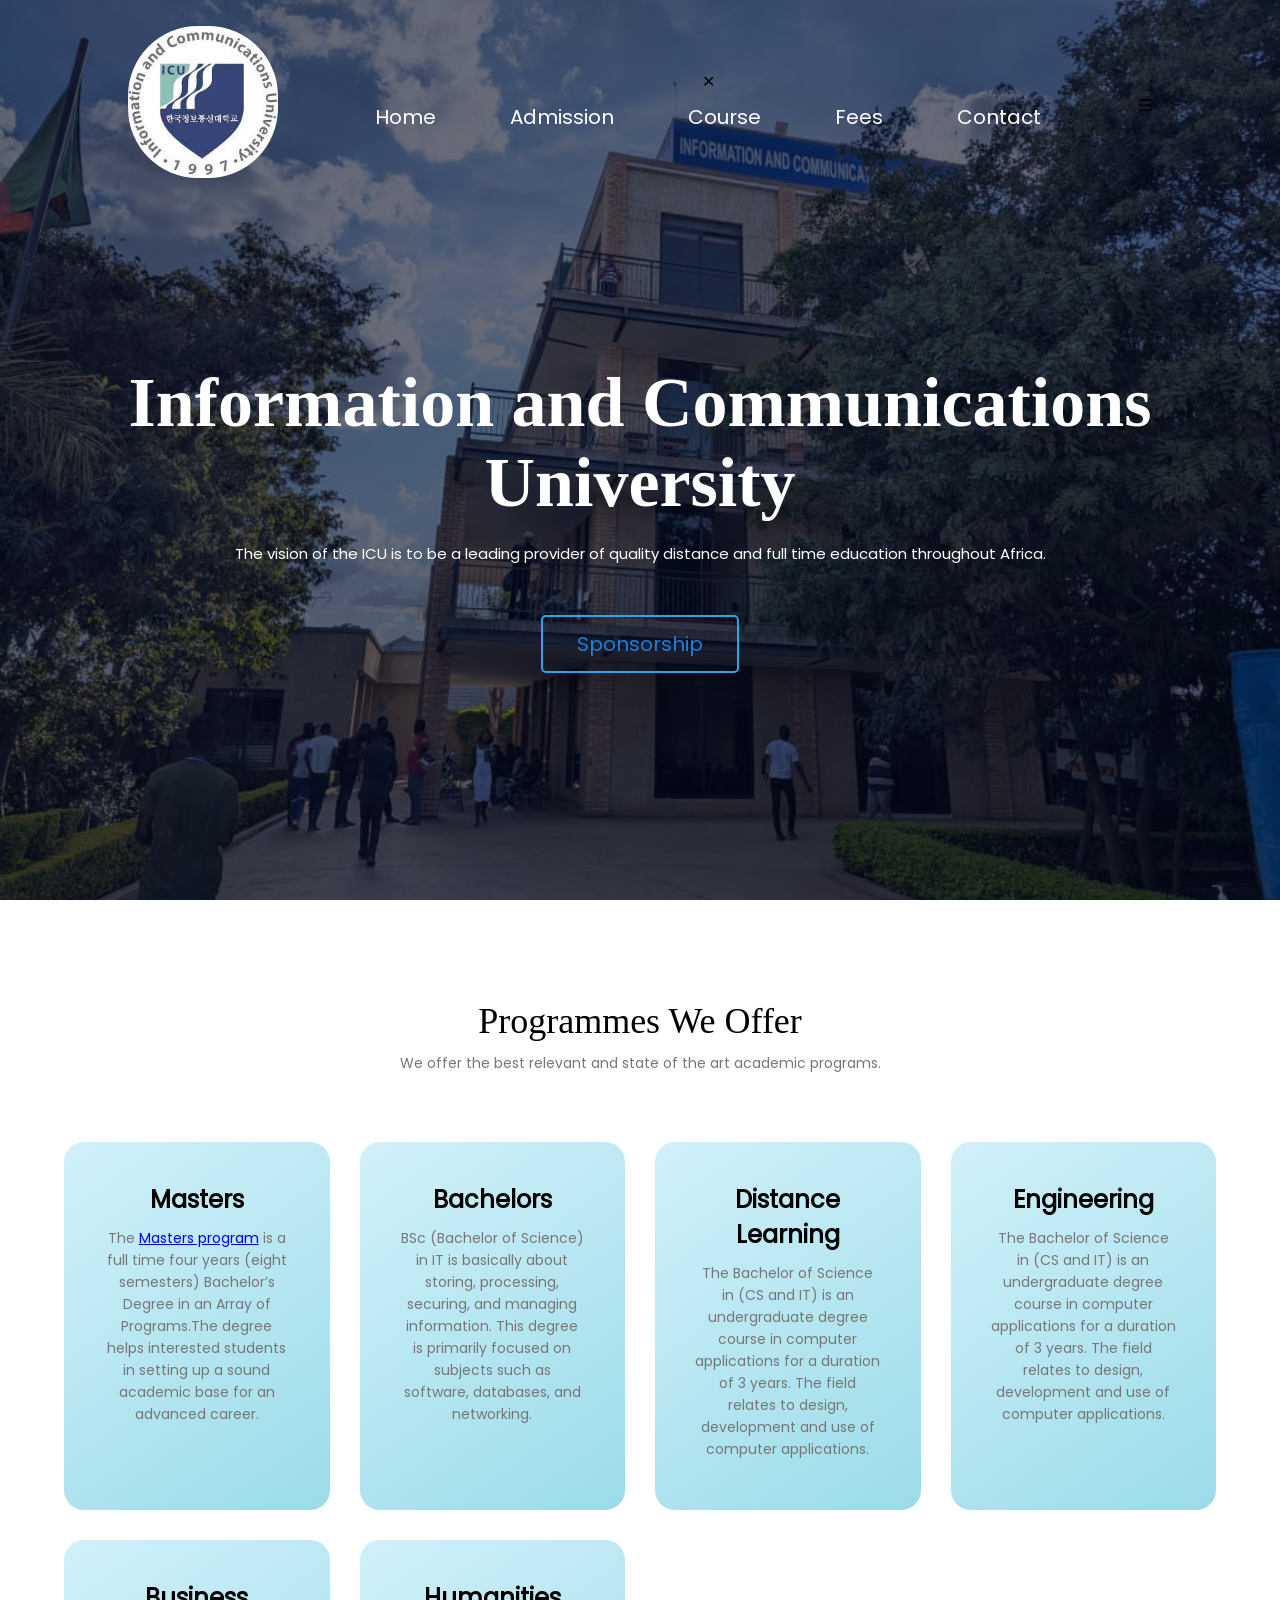
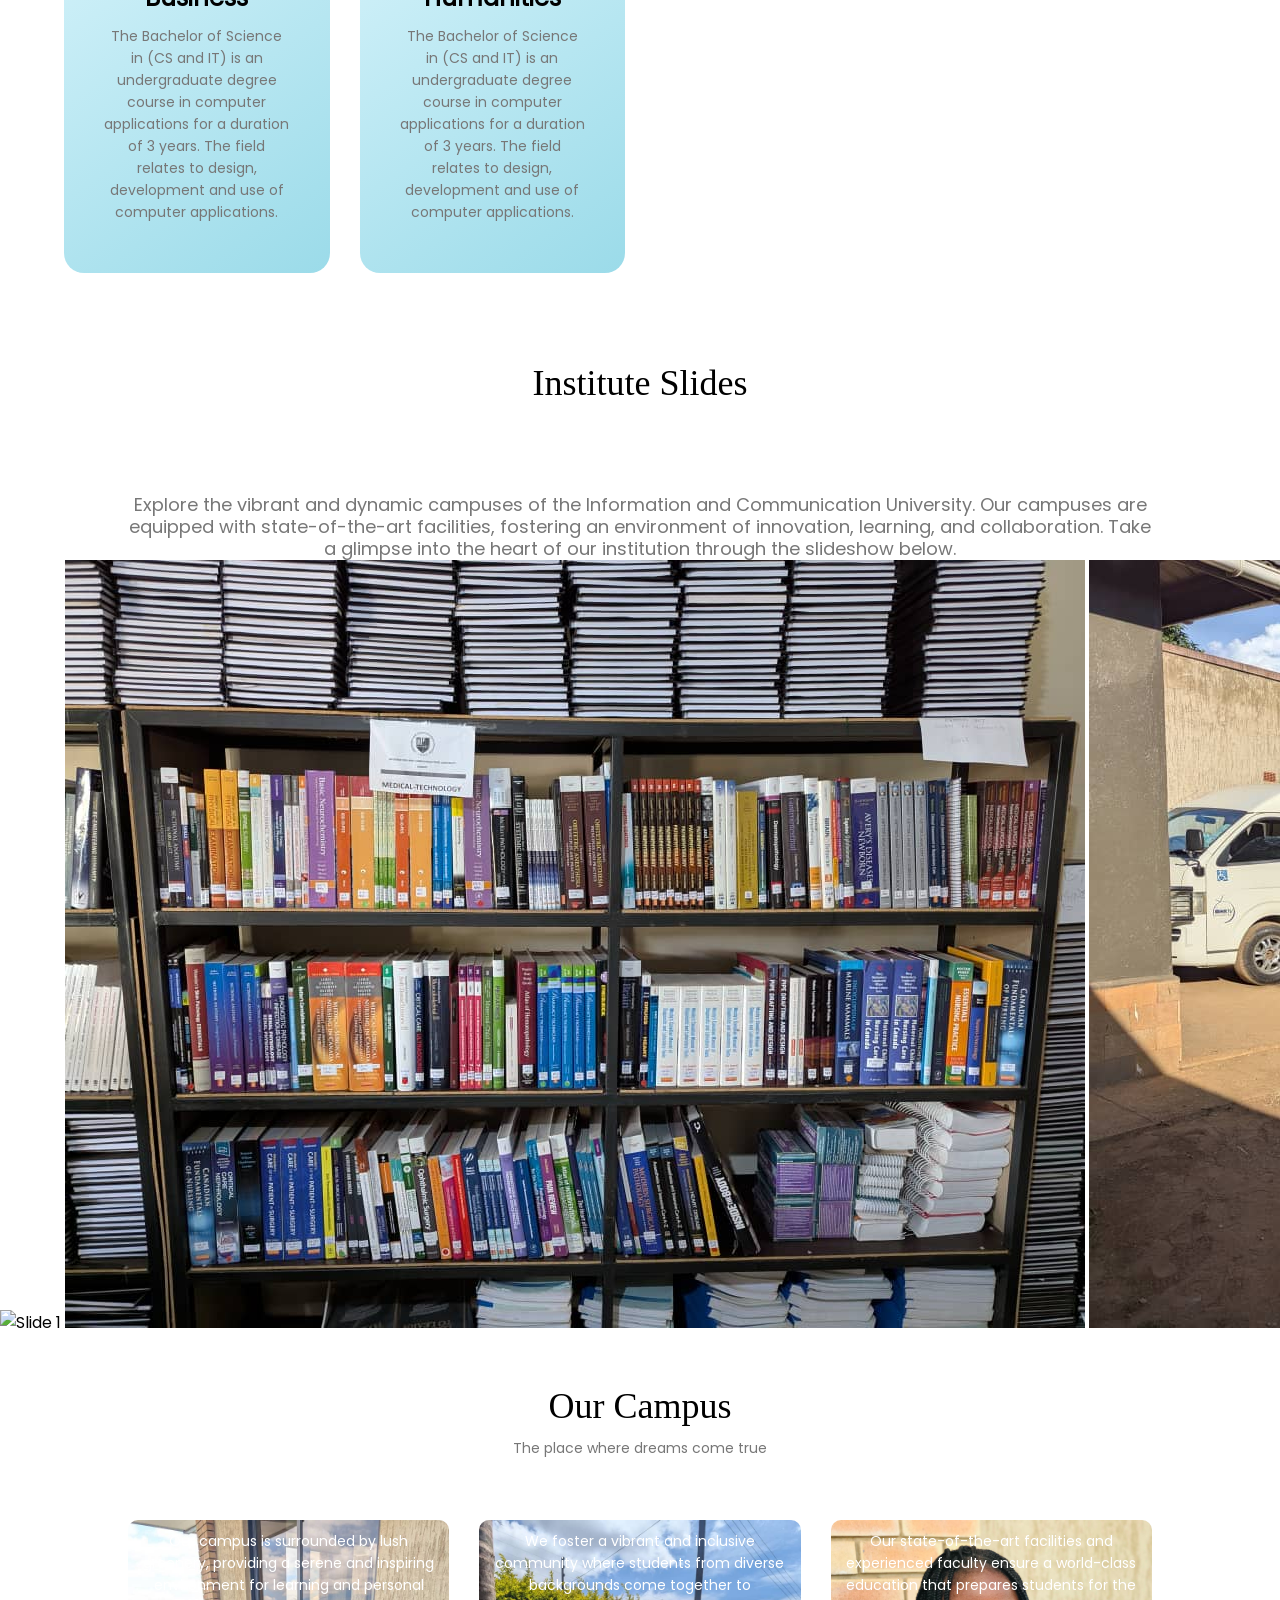
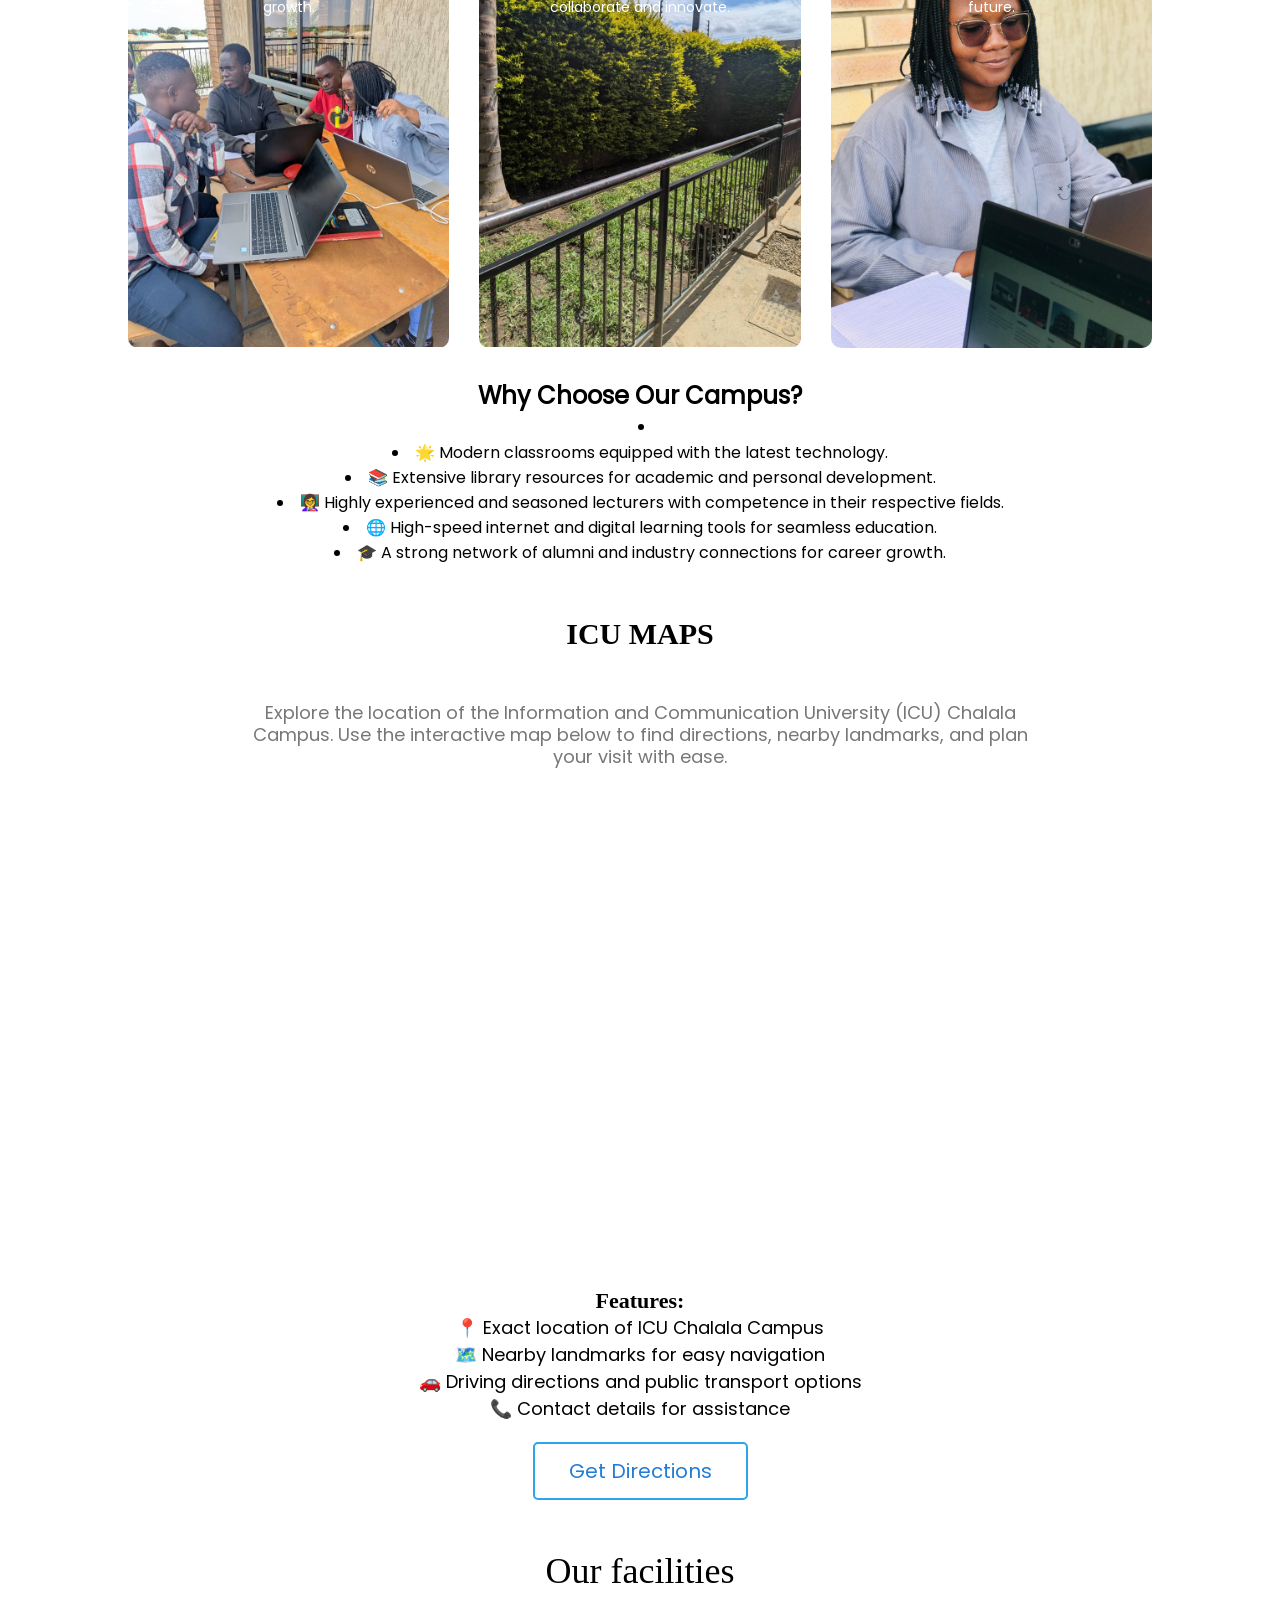
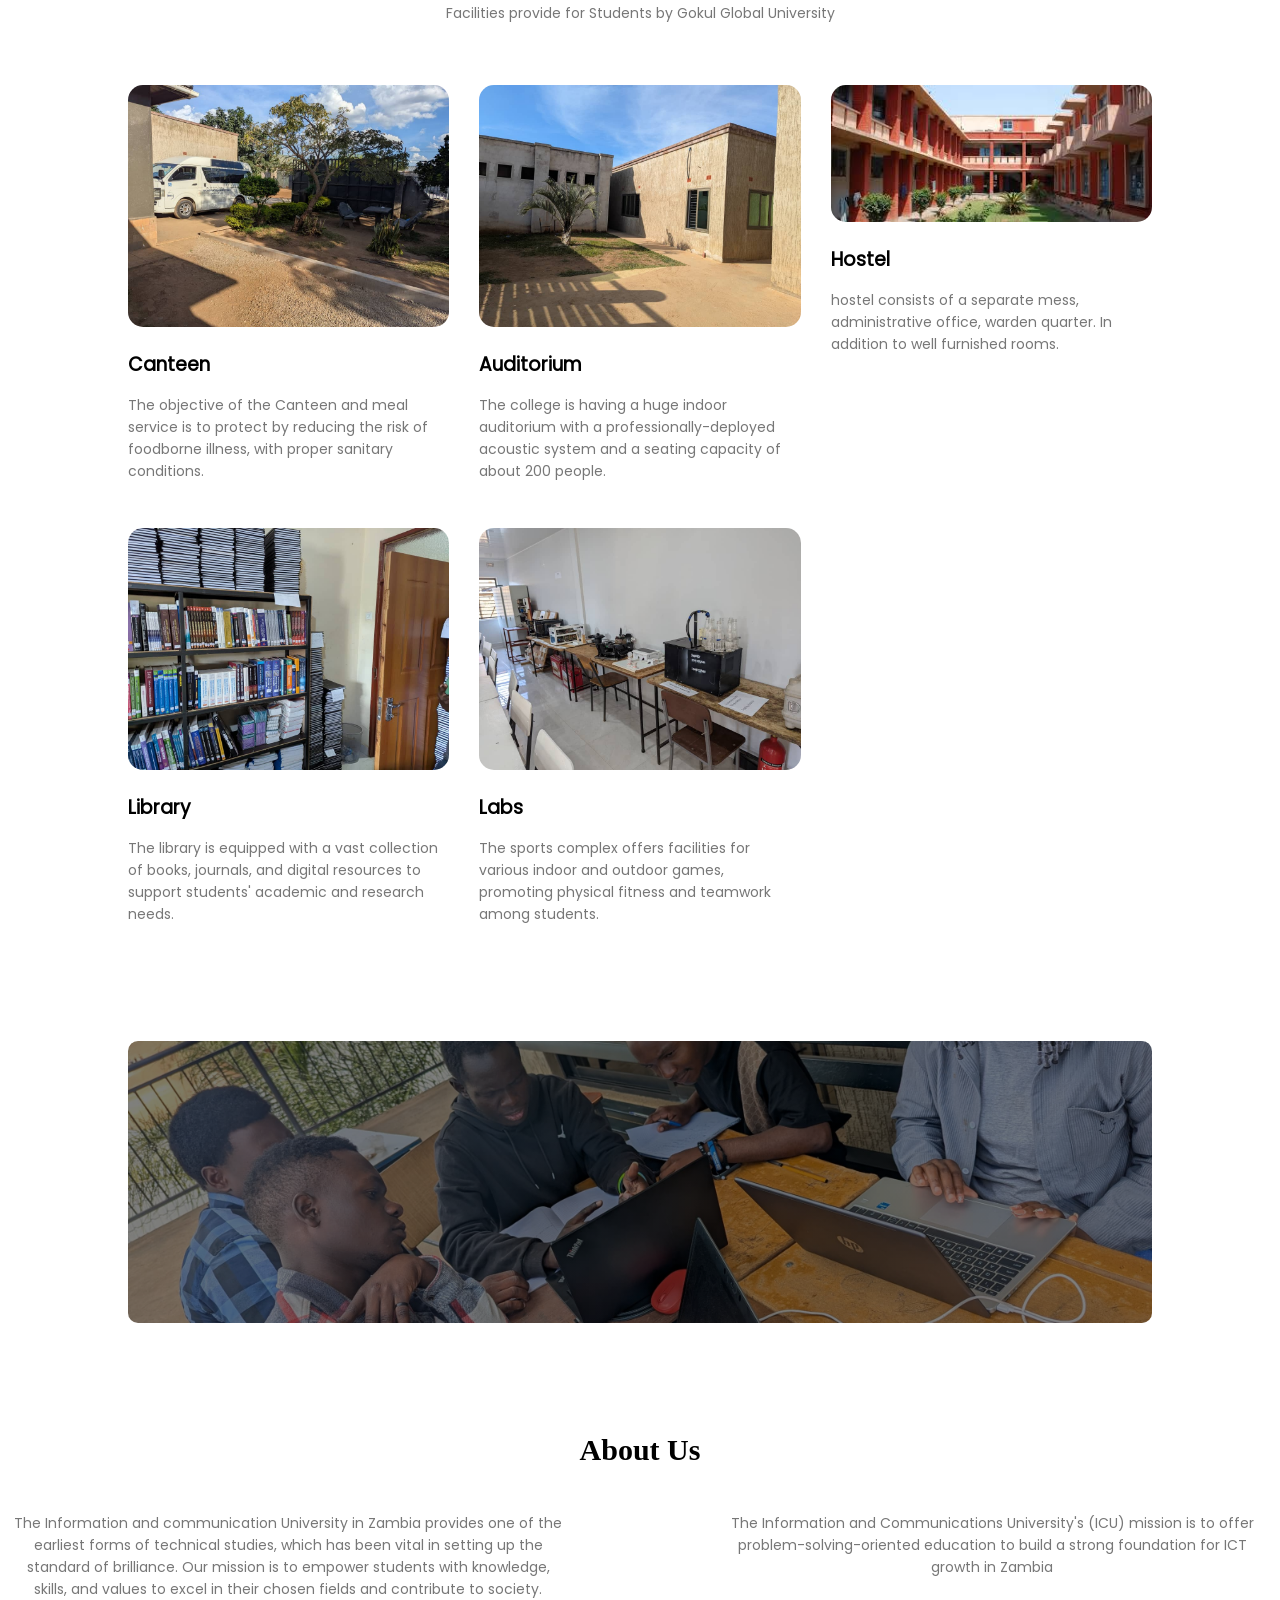
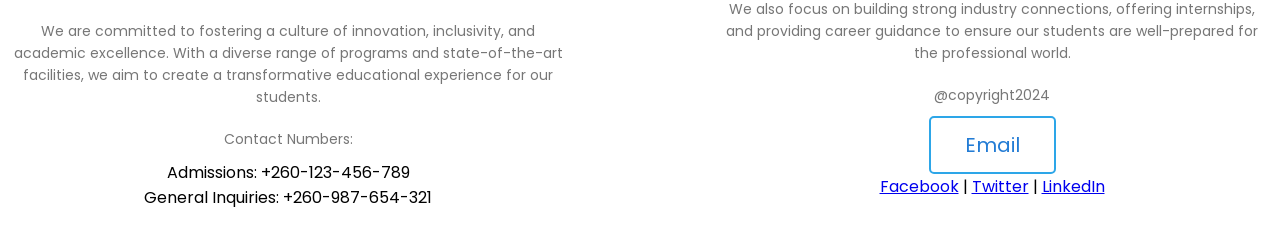
==== icuproject_distance-main - Copy/index.html @ 7f90d85c "Add files via upload" ====
<!DOCTYPE html>
<html lang="en">
<head>
    
    <meta name="viewport"content="width=device-width, initial-scale=1.0, maximum-scale=1.0, user-scalable=0">
    <meta name="description" content="The Information and Communications University (ICU) is registered with the Higher Education Authority (HEA), under the Ministry of Higher Education to offer distance (e-Learning), and full-time education in Zambia.">
    <meta name="keywords" content="information and communication Zambia">
    <meta name="author" content="ICU Zambia">

    <title>ICU Zambia</title>
    
    <link rel="stylesheet" href="css/main_style.css">
    <link rel="shortcut icon" href="image/favicon.ico" type="image/svg+xml">
    <link rel="stylesheet" href="slideshow.css">
    <link rel="stylesheet" href="styles.css/">

    <script src="slideshow.js" defer></script>
</head>
<body>
    
    <section class="header">
        <nav>
            
            <a href="index.html"><img src="image/icu logo 2.jpeg" id="logo-img" style ="border-radius:70px ;"></a>

            <div class="nav-links" id="navLinks">

                


                <span class="icon" onclick="hidemenu()">&#10005;</span>
                <ul>
                    <li><a href="index.html">Home</a></li>
                    <li><a href="RegistrationForm.html" target="_blank">Admission</a></li>
                    <li><a href="#course_call">Course</a></li>
                    <li><a href="fees_page.html">Fees</a></li>
                    <li><a href="Contact_page.html">Contact</a></li>
                </ul>
            </div> 
            <span class="icon" onclick="showmenu()">&#9776;</span>
        </nav>
       
        <div class="text-box">
            <h1>Information and Communications<br> University</h1>
            <p>The vision of the ICU is to be a leading provider of quality distance and full time education throughout Africa.</p>
            
            <a href="https://www.icuzambia.net/aims/sponsorship/" target="_blank" class="hero-btn">Sponsorship</a>
        </div>
    </section>

    <!--Course of Collage-->


    <section class="course" id="course_call">
        <h1>Programmes We Offer</h1>
        <p>We offer the best relevant and state of the art academic programs. </p>



        <div class="row">
            <div class="course-col">
                <h2>Masters</h2>
                <p>The  
                    <a href="https://www.icuzambia.net/aims/sponsorship/" target="_blank" class="#">Masters program</a> is a full time four years (eight semesters) Bachelor’s Degree in an Array of Programs.The degree helps interested students in setting up a sound academic base for an advanced career.</p>
            </div>

            <div class="course-col">
                <h2>Bachelors</h2>
                <p>BSc (Bachelor of Science) in IT is basically about storing, processing, securing, and managing information. This degree is primarily focused on subjects such as software, databases, and networking. </p>
            </div>

            <div class="course-col">
                <h2>Distance Learning</h2>
                <p>The Bachelor of Science in (CS and IT) is an undergraduate degree course in computer applications for a duration of 3 years. The field relates to design, development and use of computer applications. </p>
            </div>

            <div class="course-col">
                <h2>Engineering</h2>
                <p>The Bachelor of Science in (CS and IT) is an undergraduate degree course in computer applications for a duration of 3 years. The field relates to design, development and use of computer applications. </p>
            </div>

            <div class="course-col">
                <h2>Business</h2>
                <p>The Bachelor of Science in (CS and IT) is an undergraduate degree course in computer applications for a duration of 3 years. The field relates to design, development and use of computer applications. </p>
            </div>

            <div class="course-col">
                <h2>Humanities</h2>
                <p>The Bachelor of Science in (CS and IT) is an undergraduate degree course in computer applications for a duration of 3 years. The field relates to design, development and use of computer applications. </p>
            </div>
           
            


        </div>
    </section>

    <!--ICU Information Slides-->
    <section class="ICU-info">
        <h1 style="text-align: center; padding: 7%;">Institute Slides</h1>
        <p style="text-align: center; font-size: 18px; padding: 0 10%;">Explore the vibrant and dynamic campuses of the Information and Communication University. Our campuses are equipped with state-of-the-art facilities, fostering an environment of innovation, learning, and collaboration. Take a glimpse into the heart of our institution through the slideshow below.</p>
        <div class="slideshow">
            <div class="slides">    
                <img src="image/Slide 1.jpg" alt="Slide 1">
                <img src="image/Slide 2.jpg" alt="Slide 2">
                <img src="image/Slide 3.jpg" alt="Slide 3">
                <!-- <img src="image/Slide 4.jpg" alt="Slide 4">
                <img src="image/Slide 5.jpg" alt="Slide 5"> -->
            </div>
        </div>
    </section>
    
     
      



    <!--Campus Section-->

    <section class="campus">
        <h1> Our Campus</h1>
        <p>The place where dreams come true</p> 

        <div class="row">
            <div class="campus-col">
            <img src="image/icu e1.jpg" alt="">
            <div class="layer">
                <h3>Environment</h3>
                <p style="color: white;">Our campus is surrounded by lush greenery, providing a serene and inspiring environment for learning and personal growth.</p>
            </div>
            </div>

            <div class="campus-col">
            <img src="image/icu c1.jpg" alt="">
            <div class="layer">
                <h3>Community</h3>
                <p style="color: white;">We foster a vibrant and inclusive community where students from diverse backgrounds come together to collaborate and innovate.</p>
            </div>
            </div>

            <div class="campus-col">
            <img src="image/icu selfie.jpg" alt="">
            <div class="layer">
                <h3>Education</h3>
                <p style="color: white;">Our state-of-the-art facilities and experienced faculty ensure a world-class education that prepares students for the future.</p>
            </div>
            </div>
        </div>

        <div class="additional-info">
            <h2>Why Choose Our Campus?</h2>
            <li style="list-style-type: disc; padding-left: 20px; font-size: 18px;">
            <li>🌟 Modern classrooms equipped with the latest technology.</li>
            <li>📚 Extensive library resources for academic and personal development.</li>
            <li>👩‍🏫 Highly experienced and seasoned lecturers with competence in their respective fields.</li>
            <li>🌐 High-speed internet and digital learning tools for seamless education.</li>
            <li>🎓 A strong network of alumni and industry connections for career growth.</li>
            </li>
        </div>

        

        <style>
            @keyframes fadeIn {
            from {
                opacity: 0;
                transform: translateY(20px);
            }
            to {
                opacity: 1;
                transform: translateY(0);
            }
            }
        </style>
            <section>
                <h4 style="padding: 5%; font-family: serif; font-size: 30px;">ICU MAPS</h4>
                <p style="text-align: center; font-size: 18px; padding: 0 10%;">Explore the location of the Information and Communication University (ICU) Chalala Campus. Use the interactive map below to find directions, nearby landmarks, and plan your visit with ease.</p>
                <iframe src="https://www.google.com/maps/embed?pb=!1m18!1m12!1m3!1d3844.9354498606367!2d28.34540577348822!3d-15.487903915479556!2m3!1f0!2f0!3f0!3m2!1i1024!2i768!4f13.1!3m3!1m2!1s0x19408de3e3bff057%3A0x3b20e6a478a1735!2sInformation%20and%20Communication%20University(ICU)%20Chalala%20campus!5e0!3m2!1sen!2szm!4v1744262246088!5m2!1sen!2szm" width="1320" height="500" style="border:0; margin: 0 auto; display: block;" allowfullscreen="" loading="lazy" referrerpolicy="no-referrer-when-downgrade"></iframe>
                <div style="text-align: center; margin-top: 20px;">
                    <h5 style="font-size: 22px; font-family: serif;">Features:</h5>
                    <ul style="list-style-type: none; padding: 0; font-size: 18px;">
                        <li>📍 Exact location of ICU Chalala Campus</li>
                        <li>🗺️ Nearby landmarks for easy navigation</li>
                        <li>🚗 Driving directions and public transport options</li>
                        <li>📞 Contact details for assistance</li>
                    </ul>
                    <a href="https://www.google.com/maps/dir//Information+and+Communication+University(ICU)+Chalala+campus" target="_blank" class="hero-btn" style="margin-top: 20px; display: inline-block;">Get Directions</a>
                </div>
            </section>
    </section>

    <!--Facilities Section-->

    <section class="facilities">
        <h1> Our facilities</h1>
        <p>Facilities provide for Students by Gokul Global University</p>

        <div class="row">
            <div class="facilities-col">
                <img src="image/icu cc1.jpg" alt="">
                <h3>Canteen</h3>
                <p>The objective of the Canteen and meal service is to protect by reducing the risk of foodborne illness, with proper sanitary conditions.</p>
            </div>

            <div class="facilities-col">
                <img src="image/icu main hall.jpg" alt="">
                <h3>Auditorium</h3>
                <p>The college is having a huge indoor auditorium with a professionally-deployed acoustic system and a seating capacity of about 200 people.</p>
            </div>

            <div class="facilities-col">
                <img src="image/icu hostels.jpeg" alt="">
                <h3>Hostel</h3>
                <p>hostel consists of a separate mess, administrative office, warden quarter. In addition to well furnished rooms.</p>
            </div>

            <div class="facilities-col">
                <img src="image/icu Library.jpg" alt="">
                <h3>Library</h3>
                <p>The library is equipped with a vast collection of books, journals, and digital resources to support students' academic and research needs.</p>
            </div>

            <div class="facilities-col">
                <img src="image/ic Labs.jpg" alt="">
                <h3>Labs</h3>
                <p>The sports complex offers facilities for various indoor and outdoor games, promoting physical fitness and teamwork among students.</p>
            </div>
        </div>
    </section>

        <!--Call To Action Section-->

        <section class="ctn">
            <h1> &nbsp; &nbsp;&nbsp;&nbsp;&nbsp;&nbsp;&nbsp;&nbsp;&nbsp;&nbsp;&nbsp;&nbsp;&nbsp;&nbsp;&nbsp;&nbsp; </h1>
        </section>

         <!--Footer-->
        <section class="footer">
            <h4 style="text-align: center; font-family: serif; font-size: 30px; padding: 10px;">About Us</h4>
            <div class="footer-content" style="display: flex; justify-content: space-between;">
                <div class="footer-column" style="width: 45%;">
                    <p> The Information and communication University in Zambia provides one of the earliest forms of technical studies,
                        which has been vital in setting up the standard of brilliance. Our mission is to empower students with
                        knowledge, skills, and values to excel in their chosen fields and contribute to society.</p>
                    <p>We are committed to fostering a culture of innovation, inclusivity, and academic excellence. With a diverse
                        range of programs and state-of-the-art facilities, we aim to create a transformative educational experience
                        for our students.</p>
                    <p>Contact Numbers:</p>
                    <ul>
                        <li>Admissions: +260-123-456-789</li>
                        <li>General Inquiries: +260-987-654-321</li>
                    </ul>
                </div>
                <div class="footer-column" style="width: 45%;">
                    <p>The Information and Communications University's (ICU) mission is to offer problem-solving-oriented education to build a strong foundation for ICT growth in Zambia</p>
                    <p>We also focus on building strong industry connections, offering internships, and providing career guidance
                        to ensure our students are well-prepared for the professional world.</p>
                    <p id="copyright">@copyright2024 </p>
                    <a href="Mailto:icu@icuzambia.net?Subject=Registration" target="_blank" class="hero-btn">Email</a>
                    <div class="social-links">
                        <a href="https://web.facebook.com/icuzambia" target="_blank">Facebook</a> |
                        <a href="https://www.twitter.com" target="_blank">Twitter</a> |
                        <a href="https://www.linkedin.com/school/icuzambia/" target="_blank">LinkedIn</a>
                    </div>
                </div>
            </div>
        </section>
                    

    <!--Javascript is Start-->
    <script src="javascript/main_script.js"></script>
</body>

</html>
---- icuproject_distance-main - Copy/css/main_style.css ----
/* Cascading Style Sheets */

*{
    margin: 0;
    padding: 0;
    box-sizing: border-box;

html, body {
    width: 100;
    height: 100vh;
}
    /* border: 1px solid yellow; */
}

@font-face {
    font-family: myFirstFont;
    src: url(../Poppins/Poppins-Regular.ttf);
}
    @font-face {
    font-family: bold;
    src: url(../Poppins/Poppins-Bold.ttf);
}

@font-face {
    font-family: secound;
    src: url(../Poppins/Poppins-Bold.ttf);
}

h1{
    font-family: semi-bold;
}

body{
    font-family: myFirstFont,Verdana, Geneva, Tahoma, sans-serif;
    cursor:default;
}

    /* Website Scrollerbar */
    body::-webkit-scrollbar {
        width: 7px !important;
        height: 7px !important;
    }
    body::-webkit-scrollbar-track {
        background: rgb(75, 75, 76) !important;
    }
    body::-webkit-scrollbar-thumb {
        background-color: #240e93a4 !important;
        border: 1px solid #10497779 !important;
        border-radius: 1px !important;
    }

.header{
    min-height: 100vh;
    width: 100%;
    background-image: linear-gradient(rgba(4,9,30,0.6),rgba(4,9,30,0.6)),url(../image/icu\ building.jpg);
    background-position: center;
    background-size: cover;
    position: relative;
}
nav{
    display: flex;
    padding: 2% 10%;
    justify-content: space-between;
    align-items: center;
}
nav img{
    width: 150px;
}
.nav-links{
    flex: 1;
    text-align: center;
    
}
.nav-links ul li{
    list-style: none;
    display: inline-block;
    padding: 8px 35px;
    position: relative;
    
}
.nav-links a{
    color: #fff;
    text-decoration: none;
    font-size: 20px;
    
}
.nav-links ul li::after{
    content: '';
    width: 0%;
    height: 2px;
    background: #3b66d1;
    display: block;
    margin: auto;
    transition: 0.5s;
    
}
.nav-links ul li:hover::after{
    width: 100%;
    
}
.text-box{
    width: 90%;
    color: #fff;
    position:absolute;
    top: 30%;
    left: 50%;
    transform: translate(-50%,30%);
    text-align: center;
}
.text-box h1{
    font-size: 70px;
    font-weight: bold;

}
.text-box p{
    margin: 10px 0 40px;
    font-size: 15px;
    color: #fff;
    
}
.hero-btn{
    display: inline-block;
    text-decoration: none;
    color: #237cd5;
    border: 2px solid rgb(45, 166, 232);
    padding: 12px 34px;
    font-size: 20px;
    background: transparent;
    position: relative;
    cursor: pointer;
    border-radius: 5px;
}
.hero-btn:hover{
    color: black;
    border: 2px solid rgb(51, 172, 216);
    background:rgb(33, 122, 194);
    transition: 0.5s;
}



/* Course */

 .course{
    width: 90%;
    margin: auto;
    text-align: center;
    padding-top: 100px; 
    
}
h1{
    font-size: 36px;
    font-weight: 300;
}
p{
    color:#777777;
    font-size: 14px;
    font-weight: 300;
    line-height: 22px;
    padding: 10px;
}
.row{
    display: grid;
    grid-template-columns: repeat(auto-fit, minmax(250px, 1fr));
    gap: 30px;
    margin-top: 5%;
}
    
.course-col{
    background: linear-gradient(145deg, #d1f1f9, #9bdbe9);
    border-radius: 20px;
    padding: 40px 30px;
    box-sizing: border-box;
    transition: transform 0.2s ease, box-shadow 0.3s ease;
}
   
  
h3{
    text-align: center;
    font-weight: 600;
    margin: 10px 0px;
}
.course-col:hover{
    transform: translateY(-10px);
    box-shadow: 0 15px 30px rgba(0,0,0,0.2);
}

    
      


    /*Campus*/


.campus{
    width: 80%;
    margin: auto;
    text-align: center;
    padding-top: 50px;
}
.campus-col{
    flex-basis: 32%;
    border-radius: 10px;
    margin-bottom: 30px;
    position: relative;
    overflow: hidden;
}
.campus-col img{
    width: 100%;
    display: block;
}
.layer{
    background: transparent;
    height: 100%;
    width: 100%;
    position: absolute;
    top: 0%;
    left: 0%;
    transition: 0.5s;
}

.layer:hover{
    background: rgba(0, 245, 253, 0.534);

    /* rgba(253, 0, 0, 0.7); */
}

.layer h3{
    width: 100%;
    font-weight: 500;
    color: #fff;
    font-size: 26px;
    bottom: 0%;
    left: 50%;
    transform: translate(-50%);
    position: absolute;
    opacity: 0;
    transition: 0.5s;
}

.layer:hover h3{
    opacity: 1;
    bottom: 49%;
}

/* Facilities */

.facilities{
    width: 80%;
    margin: auto;
    text-align: center;
    padding-top: 50px;
}

.facilities-col{
    flex-basis: 31%;
    border-radius: 10px;
    margin-bottom: 5%;
    text-align: left;
}
.facilities-col img{
    width: 100%;
    border-radius: 15px;
    transition: 0.5s;
}
.facilities-col p{
    padding: 0%;
}

.facilities-col h3{
    margin-top: 16px;
    margin-bottom: 15px;
    text-align: left;
}

.facilities-col img:hover{
    box-shadow: 3.5px 5px 15px 10px rgba(0, 0, 0, 0.308);
}

/* Call To Action */

.ctn{
    margin: 100px auto;
    width: 80%;
    background-image: linear-gradient(rgba(0,0,0,0.5),rgba(0,0,0,0.5)), url(../image/icu\ hover.jpg);
    background-position: center;
    background-size: cover;
    border-radius: 10px;
    text-align: center;
    padding: 100px 0;
    transition: 0.5s;
}
.ctn h1{
    color: #fff;
    margin-bottom: 40px;
    padding: 0;
}
.ctn:hover{
    margin: 100px auto;
    width: 80%;
    background-image:linear-gradient(rgba(0,0,0,0.3),rgba(0,0,0,0.3)),url(../image/icu\ snapshot.jpg);
    background-position: center;
    background-size: cover;
    border-radius: 10px;
    padding: 100px 0;
    box-shadow: 10px 10px 24px 0px rgba(0, 0, 0, 0.664);
}


/* Footer */

.footer{
    width: 100%;
    text-align: center;
    padding: 30px 0;
    margin-top: -50px;
}

.footer h4{
    margin-bottom: 25px;
    margin-top: 20px;
    font-weight: 600;
} 

/* Media query for responsive */

@media (max-width: 700px) {

    *{
        overflow-x: hidden;
        margin: 0;
        padding: 0;
    
    }
    #logo-img{
        padding: 10px;
    }
    .text-box h1{
       font-size: 30px;
       font-weight: bold;
    }
    .text-box p{
        font-size: 12px;
    }
    .nav-links ul li{
        display: block;
    }
    .nav-links{
        position: absolute;
        background: #f44336;
        height: 100vh;
        width: 200px;
        top: 0%;
        right: -200px;
        text-align: left;
        z-index: 2;
        transition: 1s;
    }
    .icon{
        display: block;
        color: #fff;
        margin: 10px;
        font-size: 25px;
        cursor: pointer;
    }
    .nav-links ul{
        padding: 30px;
    }

    /*Course in Media query*/
   
    .course-col{
        margin: 10px 10px;
    }
    .row{
        flex-direction: column;  
    }   
    .course-col:hover{
        box-shadow: 3px 3px 0.5px 0.5px rgba(0, 0, 0, 0.486);
    }
        /* Facilities */
    .facilities-col img:hover{
        box-shadow:none;
    }

    /* Call To Action in Media query*/
    .ctn h1{
        font-size: 24px;
    }
}

/* Media query is Close*/
---- icuproject_distance-main - Copy/slideshow.css ----
.slideshow-container {
  width: 100%;
  overflow: hidden;
  position: fixed;
}

.slide img {
  flex-shrink: 0;
}

.slideshow {
  display: flex;
  width: 200%;
  animation: slide-animation 20s linear infinite;
  
}

.slide {
  flex: 0 0 100%;
}

@keyframes slide-animation {
  0% { transform: translateX(0); }
  100% { transform: translateX(-50%); }
}
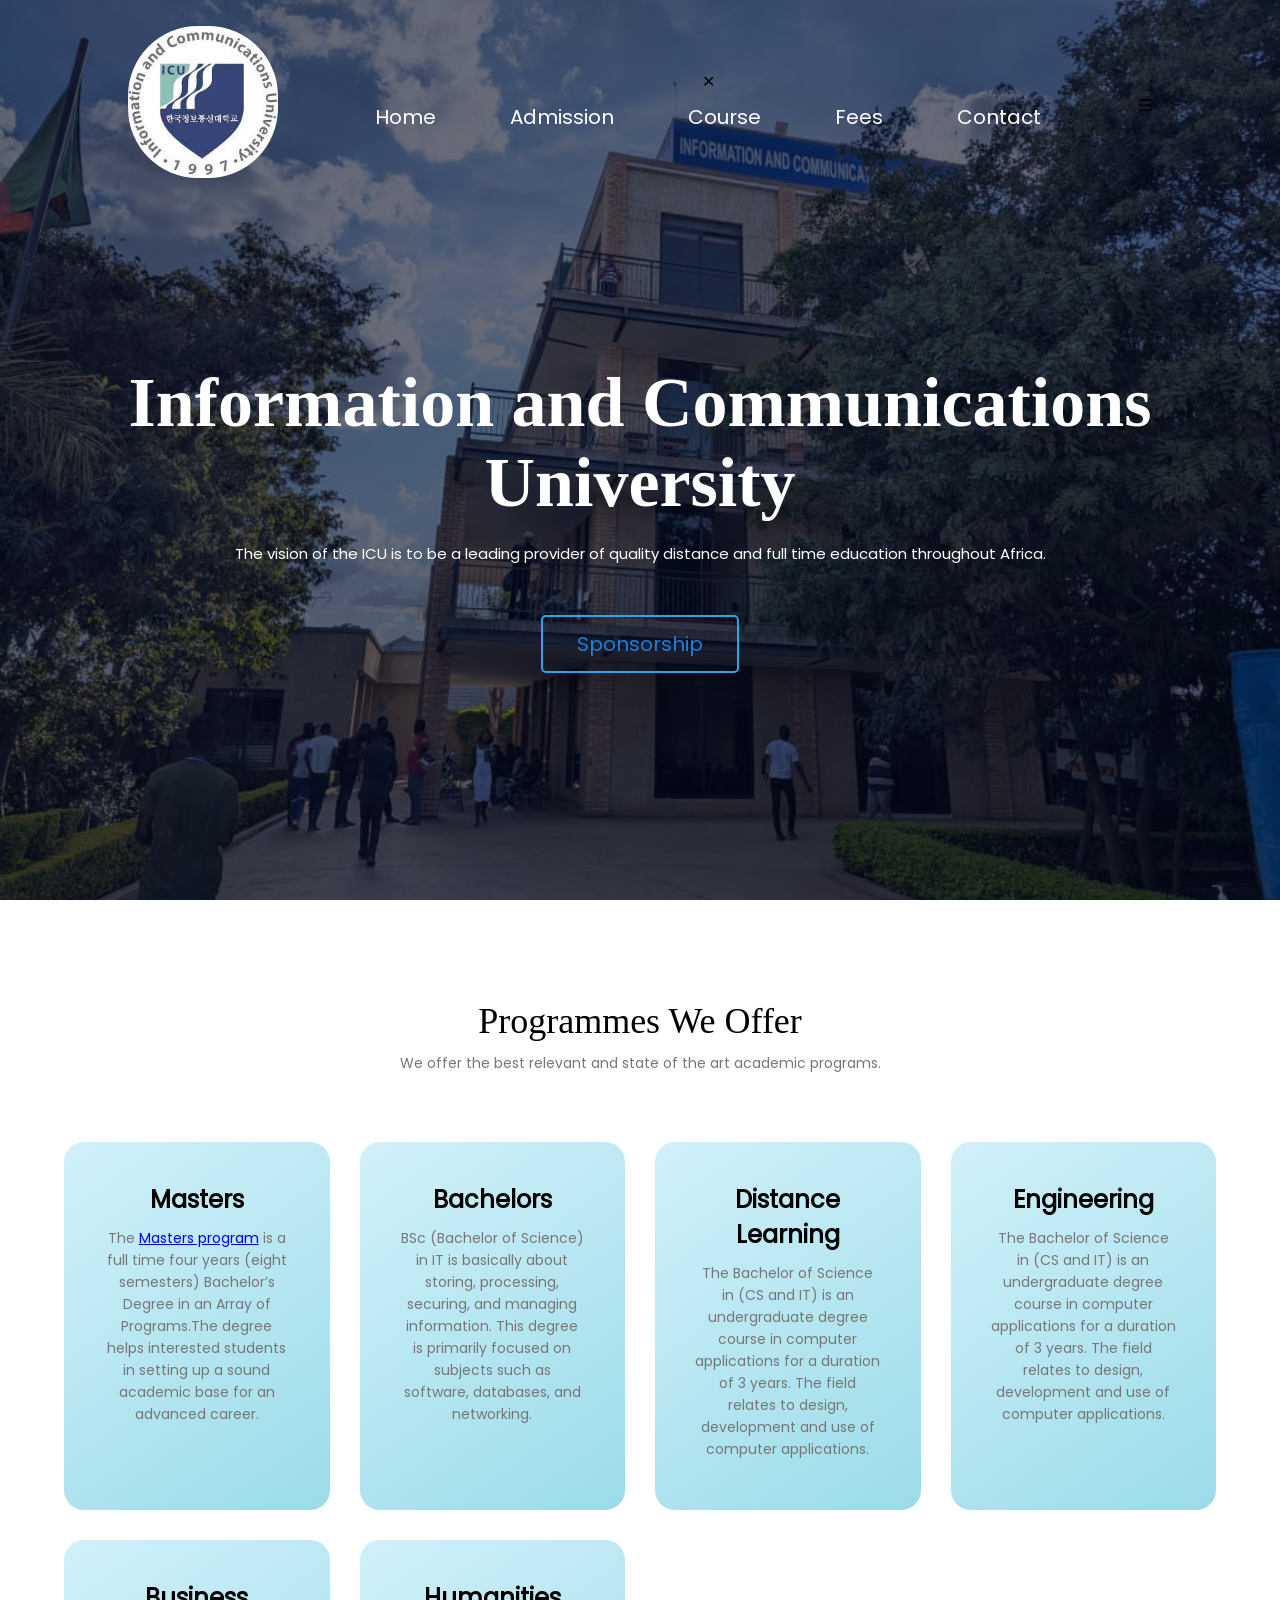
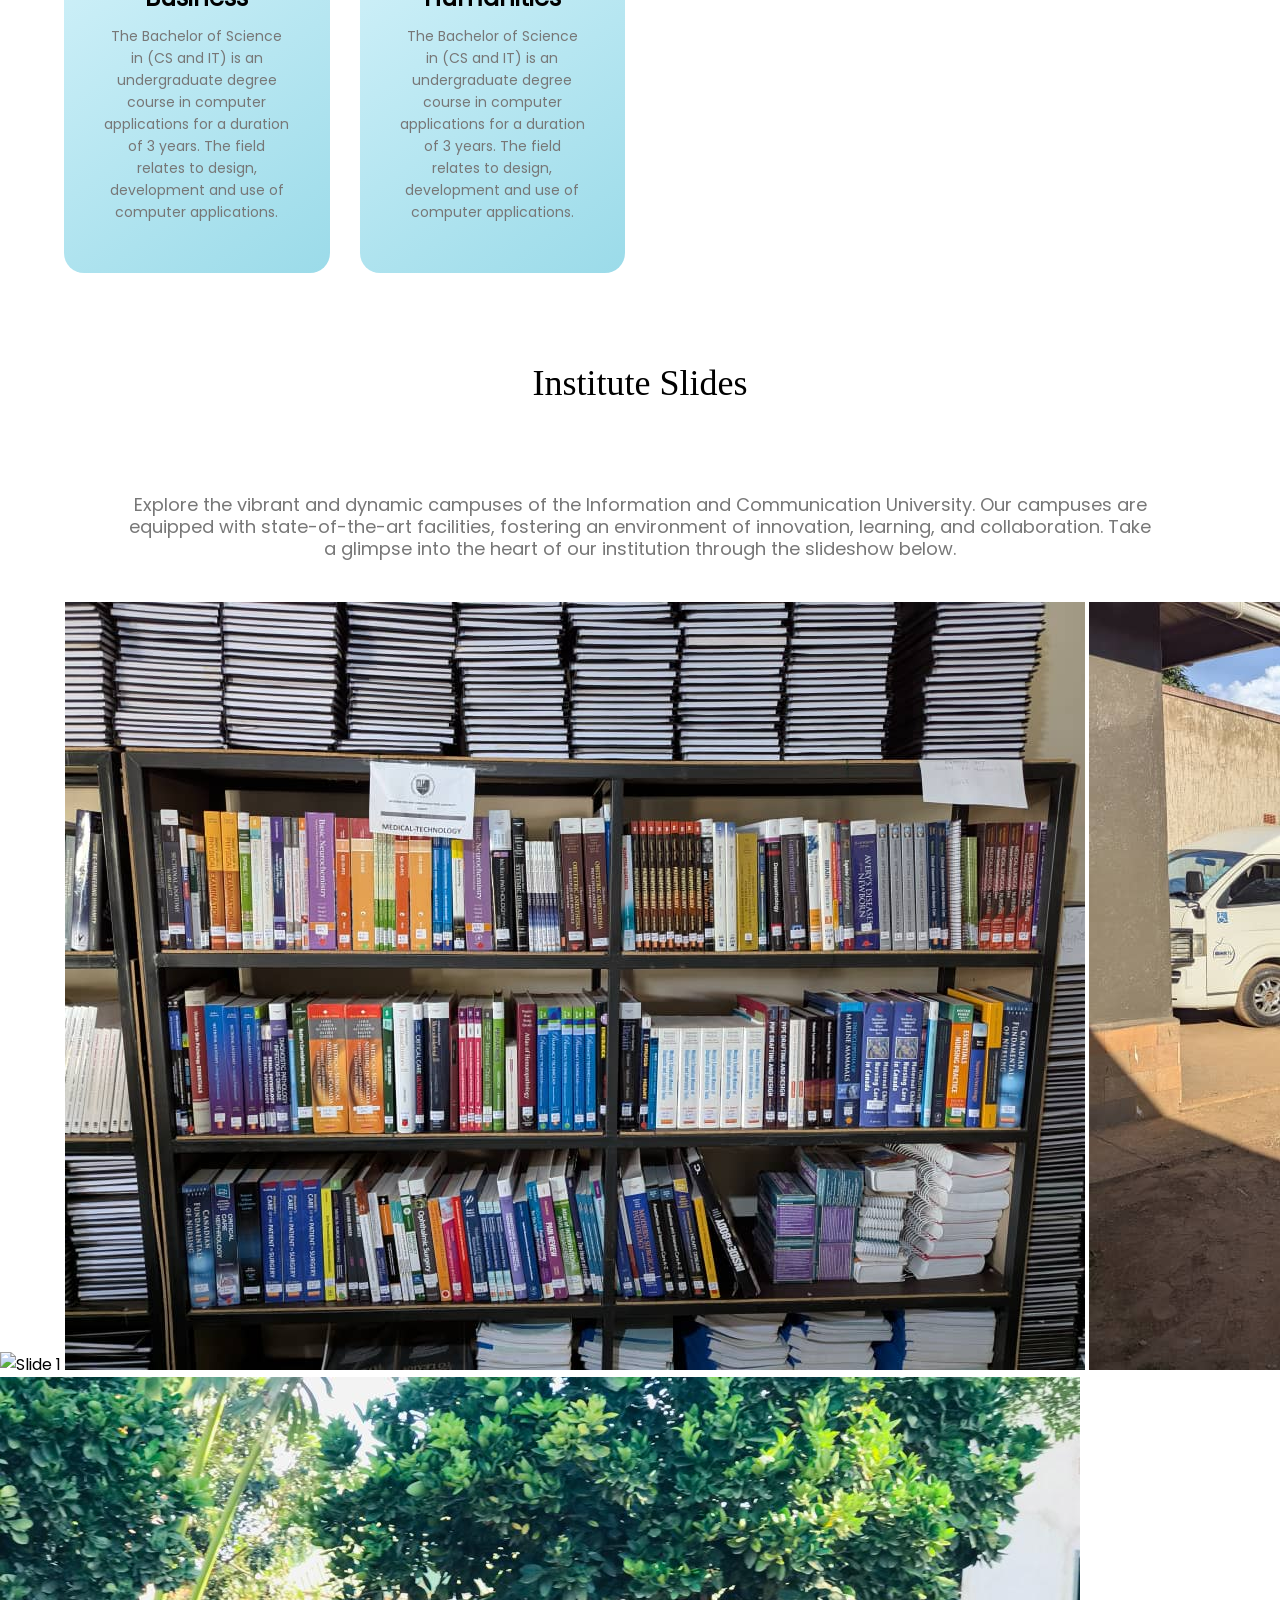
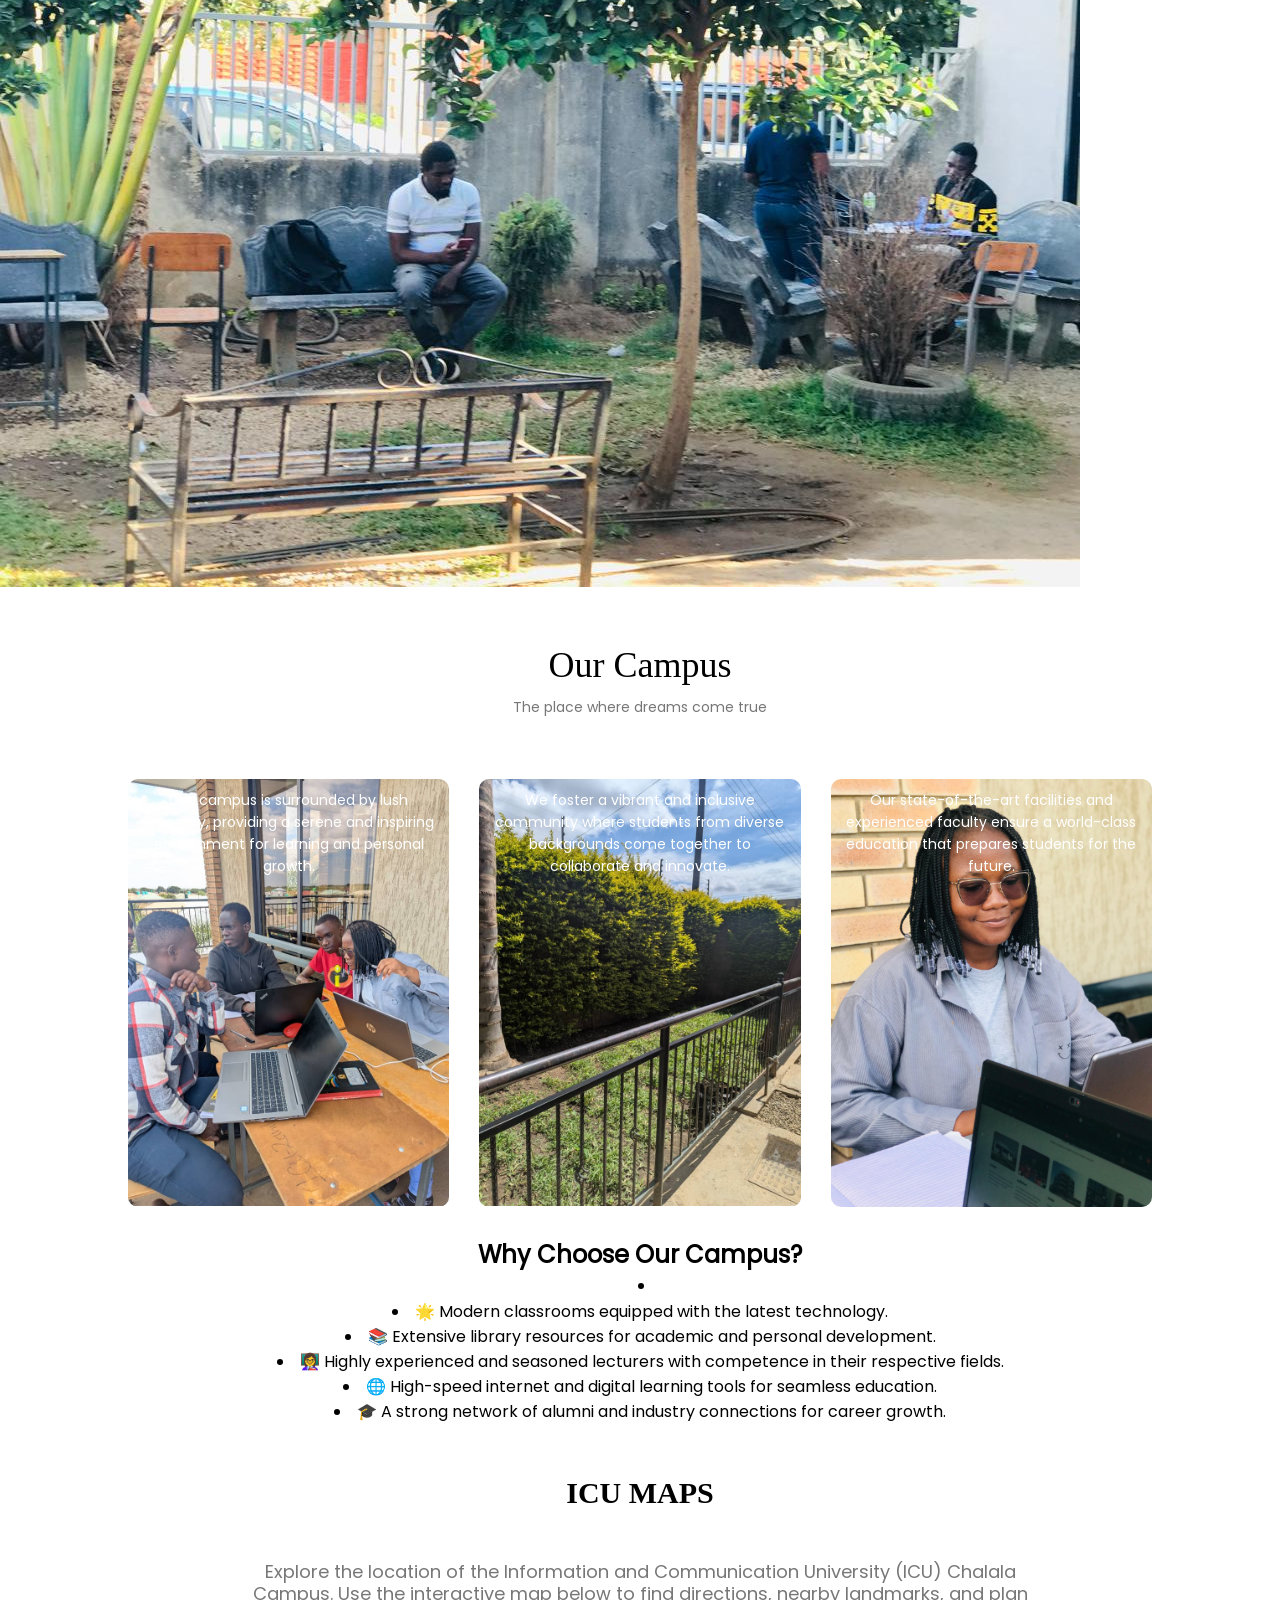
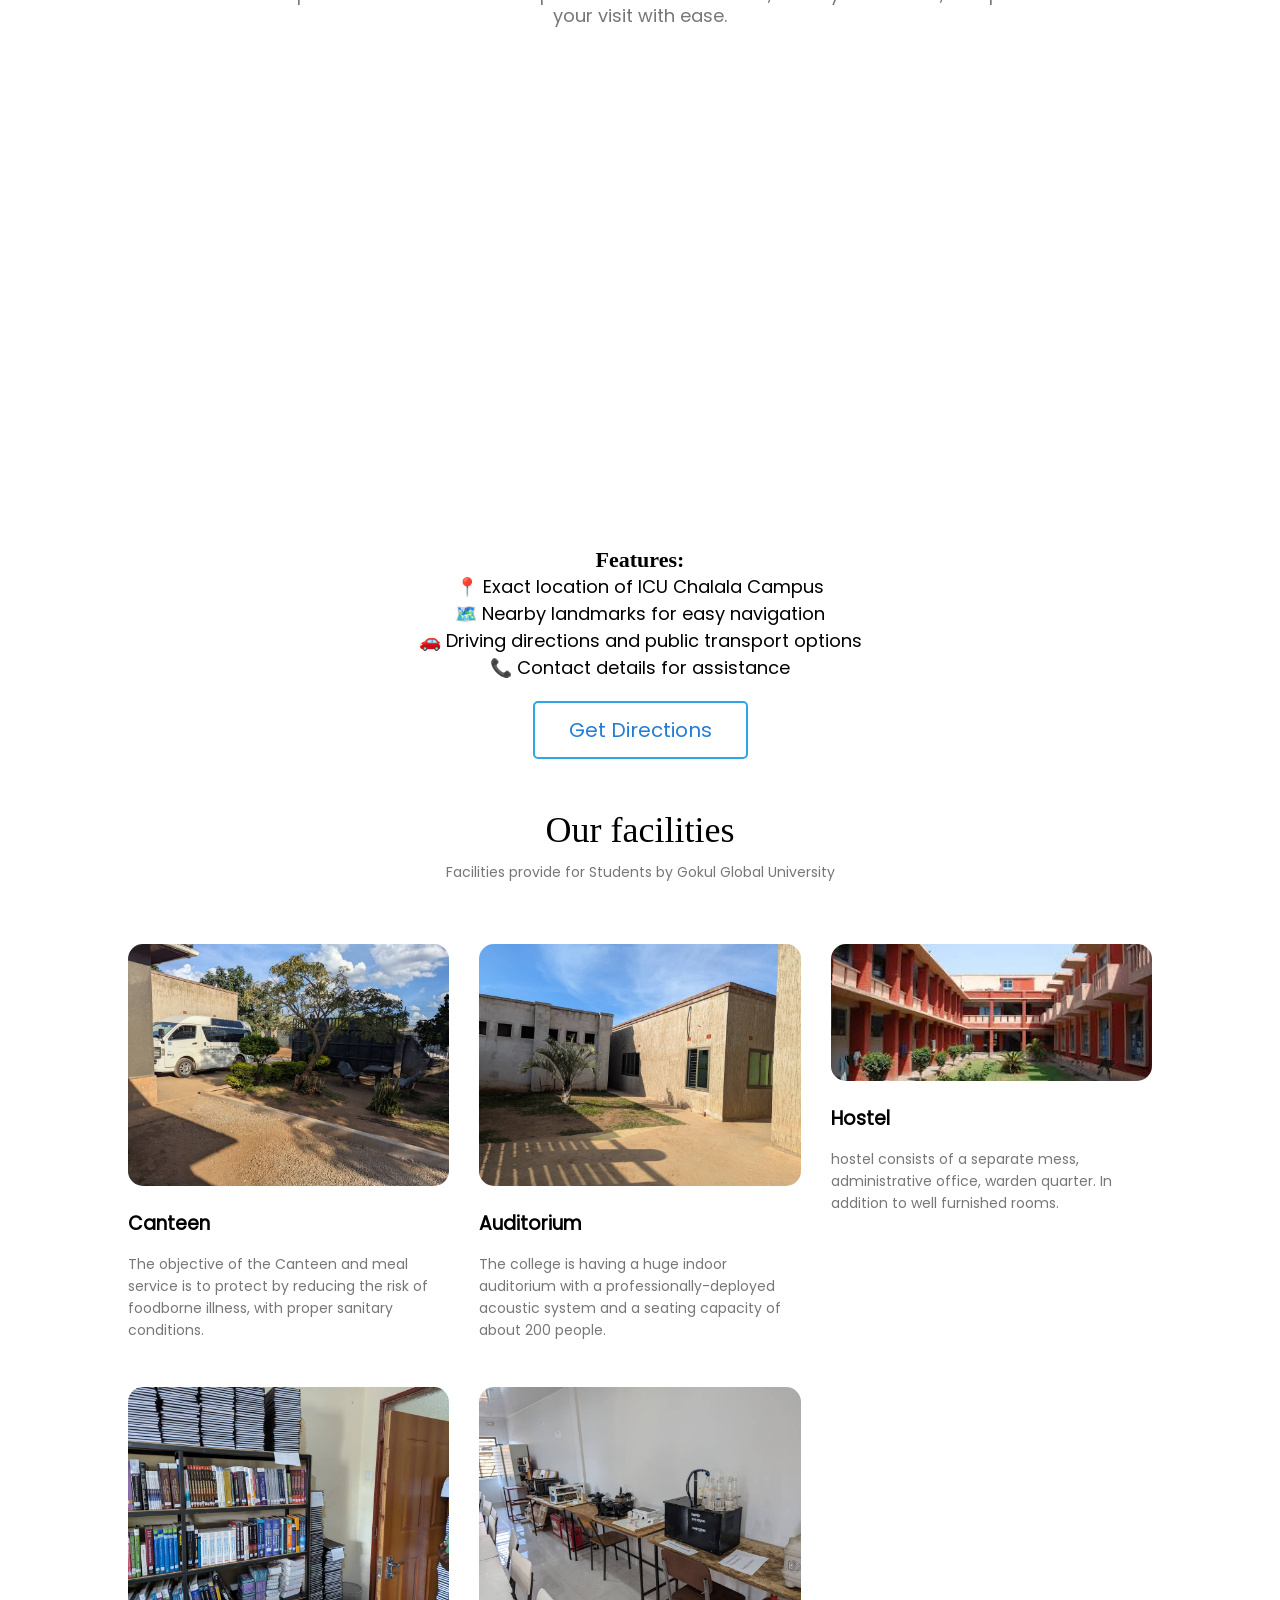
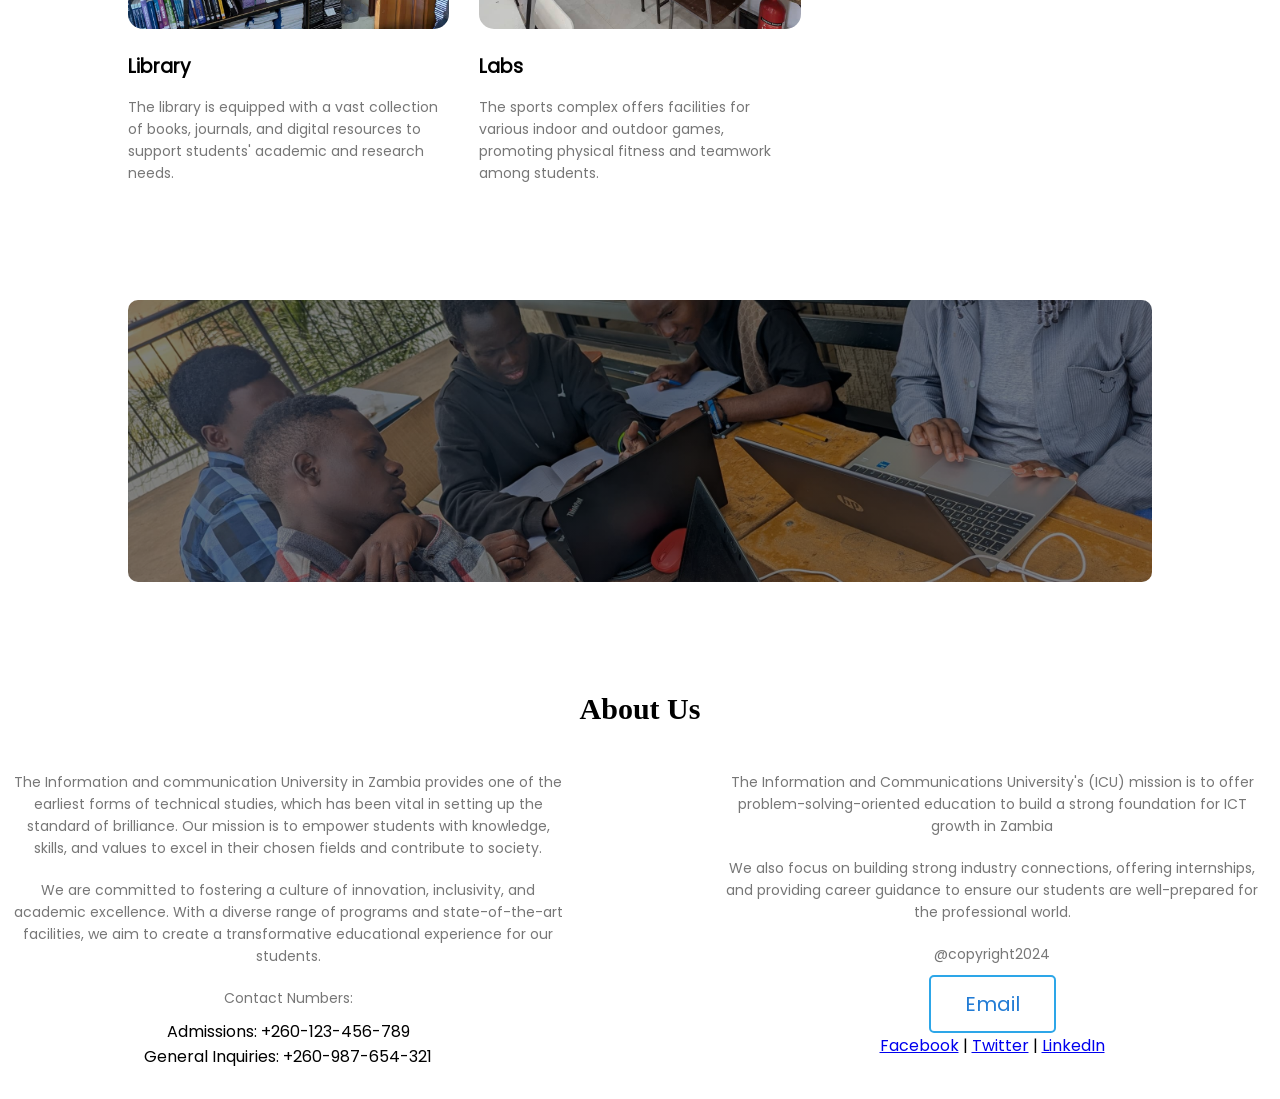
==== commit 62fd6949: "Add files via upload" ====
--- a/icuproject_distance-main - Copy/index.html
+++ b/icuproject_distance-main - Copy/index.html
@@ -32,8 +32,8 @@
                 <ul>
                     <li><a href="index.html">Home</a></li>
                     <li><a href="RegistrationForm.html" target="_blank">Admission</a></li>
-                    <li><a href="#course_call">Course</a></li>
-                    <li><a href="fees_page.html">Fees</a></li>
+                    <li><a href="courses.html">Course</a></li>
+                    <li><a href="FeesForms.html">Fees</a></li>
                     <li><a href="Contact_page.html">Contact</a></li>
                 </ul>
             </div> 
@@ -51,7 +51,7 @@
     <!--Course of Collage-->
 
 
-    <section class="course" id="course_call">
+    <section class="course" id="courses.html">
         <h1>Programmes We Offer</h1>
         <p>We offer the best relevant and state of the art academic programs. </p>
 
@@ -101,11 +101,19 @@
         <p style="text-align: center; font-size: 18px; padding: 0 10%;">Explore the vibrant and dynamic campuses of the Information and Communication University. Our campuses are equipped with state-of-the-art facilities, fostering an environment of innovation, learning, and collaboration. Take a glimpse into the heart of our institution through the slideshow below.</p>
         <div class="slideshow">
             <div class="slides">    
-                <img src="image/Slide 1.jpg" alt="Slide 1">
-                <img src="image/Slide 2.jpg" alt="Slide 2">
-                <img src="image/Slide 3.jpg" alt="Slide 3">
-                <!-- <img src="image/Slide 4.jpg" alt="Slide 4">
-                <img src="image/Slide 5.jpg" alt="Slide 5"> -->
+                <div class="slider-container">
+                    <div class="slider">
+                        <img class="slide" src="image/Slide 1.jpg" alt="Slide 1">
+                        <img class="slide" src="image/Slide 2.jpg" alt="Slide 2">
+                        <img class="slide" src="image/Slide 3.jpg" alt="Slide 3">
+                        <img class="slide" src="image/Slide 4.jpg" alt="Slide 4">
+                        <img class="slide" src="image/Slide 5.jpg" alt="Slide 5">
+                       
+                       
+                        
+                    </div>
+               
+                </div>
             </div>
         </div>
     </section>
@@ -268,7 +276,9 @@
                     
 
     <!--Javascript is Start-->
-    <script src="javascript/main_script.js"></script>
+    <script src="javascript/main_script.js">
+        
+    </script>
 </body>
 
 </html>
--- a/icuproject_distance-main - Copy/css/main_style.css
+++ b/icuproject_distance-main - Copy/css/main_style.css
@@ -390,4 +390,5 @@
     }
 }
 
+
 /* Media query is Close*/
--- a/icuproject_distance-main - Copy/slideshow.css
+++ b/icuproject_distance-main - Copy/slideshow.css
@@ -1,22 +1,29 @@
 .slideshow-container {
-  width: 100%;
+  width: 40px;
+  height: 50px;
   overflow: hidden;
   position: fixed;
 }
 
+
+
 .slide img {
   flex-shrink: 0;
 }
+img:hover {
+  transform: scale(1.1);
+  transition: transform 0.5s ease;
+}
 
 .slideshow {
-  display: flex;
-  width: 200%;
+  display: grid;
+  width: calc(100% * 3);
   animation: slide-animation 20s linear infinite;
   
 }
 
 .slide {
-  flex: 0 0 100%;
+  flex: 0 0 60%;
 }
 
 @keyframes slide-animation {
